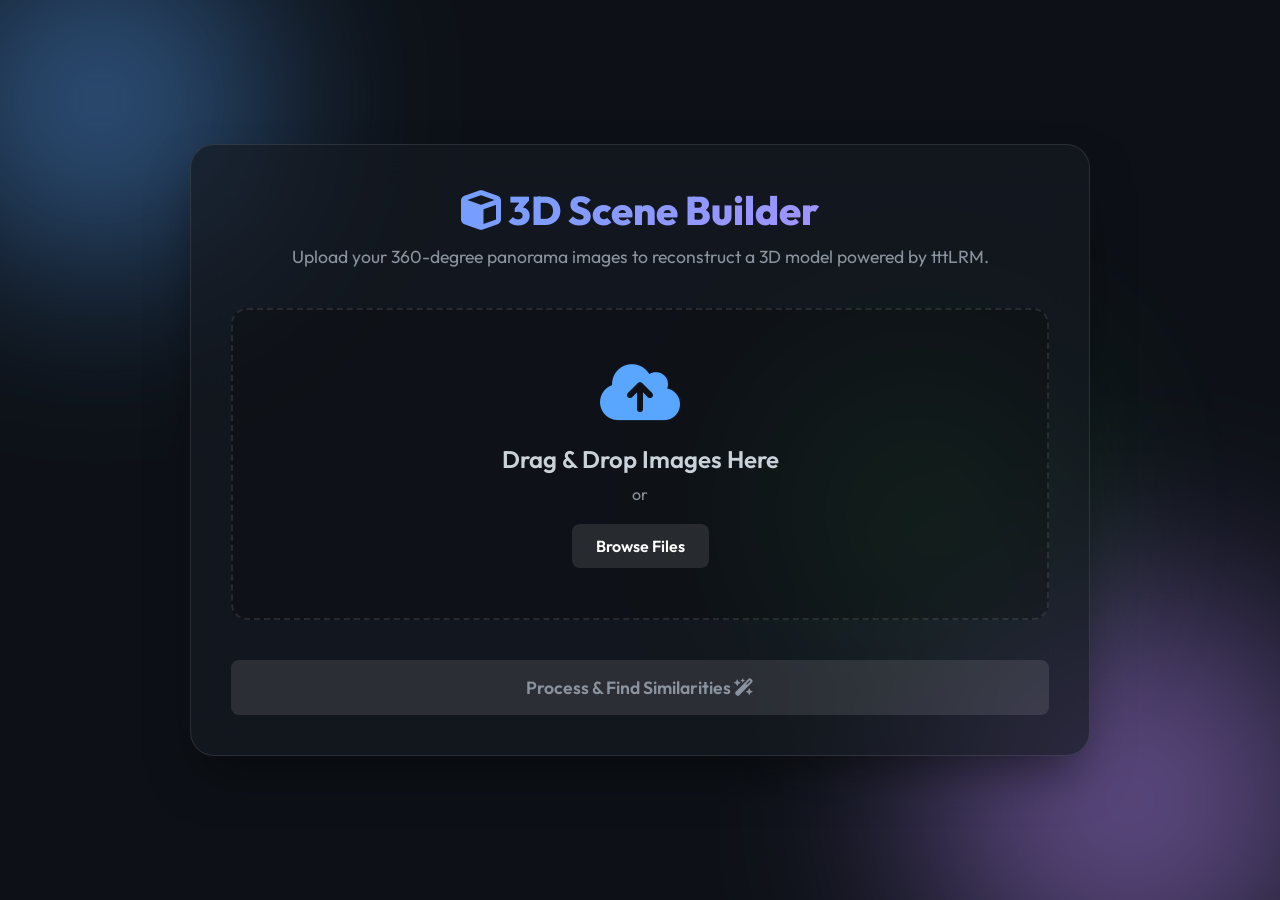
==== standalone.html @ 703097b3 "Add standalone HTML version" ====
<!DOCTYPE html>
<html lang="en">

<head>
    <meta charset="UTF-8">
    <meta name="viewport" content="width=device-width, initial-scale=1.0">
    <title>3D Scene Builder | tttLRM</title>
    <link href="https://fonts.googleapis.com/css2?family=Outfit:wght@300;400;600;800&display=swap" rel="stylesheet">
    <link rel="stylesheet" href="https://cdnjs.cloudflare.com/ajax/libs/font-awesome/6.4.0/css/all.min.css">
    <style>
        :root {
            --bg-color: #0d1117;
            --panel-bg: rgba(22, 27, 34, 0.65);
            --border-color: rgba(255, 255, 255, 0.1);
            --primary: #58a6ff;
            --primary-hover: #3182ce;
            --accent: #bc8cff;
            --text-main: #c9d1d9;
            --text-muted: #8b949e;
            --success: #2ea043;
        }

        * {
            box-sizing: border-box;
            margin: 0;
            padding: 0;
        }

        body {
            font-family: 'Outfit', sans-serif;
            color: var(--text-main);
            background-color: var(--bg-color);
            min-height: 100vh;
            display: flex;
            justify-content: center;
            align-items: center;
            overflow-x: hidden;
            position: relative;
        }

        /* Background Animated Blobs */
        .background-elements {
            position: absolute;
            width: 100vw;
            height: 100vh;
            overflow: hidden;
            z-index: -1;
            top: 0;
            left: 0;
        }

        .blob {
            position: absolute;
            filter: blur(90px);
            opacity: 0.6;
            border-radius: 50%;
            animation: float 20s infinite ease-in-out alternate;
        }

        .blob-1 {
            width: 400px;
            height: 400px;
            background: radial-gradient(circle, var(--primary), transparent);
            top: -100px;
            left: -100px;
            animation-delay: 0s;
        }

        .blob-2 {
            width: 500px;
            height: 500px;
            background: radial-gradient(circle, var(--accent), transparent);
            bottom: -150px;
            right: -100px;
            animation-delay: -5s;
        }

        .blob-3 {
            width: 300px;
            height: 300px;
            background: radial-gradient(circle, #2ea043, transparent);
            top: 40%;
            left: 60%;
            animation-delay: -10s;
        }

        @keyframes float {
            0% {
                transform: translate(0, 0) scale(1);
            }

            100% {
                transform: translate(30px, 50px) scale(1.1);
            }
        }

        /* Glassmorphism Panel */
        .glass-panel {
            background: var(--panel-bg);
            backdrop-filter: blur(20px);
            -webkit-backdrop-filter: blur(20px);
            border: 1px solid var(--border-color);
            border-radius: 24px;
            box-shadow: 0 25px 50px -12px rgba(0, 0, 0, 0.5);
        }

        .container {
            width: 90%;
            max-width: 900px;
            padding: 40px;
            margin: 40px 0;
            position: relative;
            overflow: hidden;
            transition: all 0.5s ease;
        }

        /* Header */
        header {
            text-align: center;
            margin-bottom: 40px;
        }

        header h1 {
            font-size: 2.5rem;
            font-weight: 800;
            background: linear-gradient(135deg, var(--primary), var(--accent));
            -webkit-background-clip: text;
            -webkit-text-fill-color: transparent;
            margin-bottom: 10px;
        }

        header p {
            color: var(--text-muted);
            font-size: 1.1rem;
        }

        /* Upload Section */
        .drop-zone {
            border: 2px dashed var(--border-color);
            border-radius: 16px;
            padding: 50px 20px;
            text-align: center;
            transition: all 0.3s ease;
            background: rgba(0, 0, 0, 0.2);
            margin-bottom: 20px;
            cursor: pointer;
        }

        .drop-zone:hover,
        .drop-zone.dragover {
            border-color: var(--primary);
            background: rgba(88, 166, 255, 0.05);
            transform: translateY(-2px);
        }

        .drop-icon {
            font-size: 4rem;
            color: var(--primary);
            margin-bottom: 20px;
            transition: transform 0.3s ease;
        }

        .drop-zone:hover .drop-icon {
            transform: scale(1.1);
        }

        .drop-zone h2 {
            font-size: 1.5rem;
            margin-bottom: 10px;
            font-weight: 600;
        }

        .drop-zone p {
            color: var(--text-muted);
            margin-bottom: 20px;
        }

        /* Buttons */
        .btn {
            padding: 12px 24px;
            border-radius: 8px;
            border: none;
            font-family: inherit;
            font-weight: 600;
            font-size: 1rem;
            cursor: pointer;
            transition: all 0.3s ease;
        }

        .primary-btn {
            background: var(--border-color);
            color: white;
        }

        .primary-btn:hover {
            background: rgba(255, 255, 255, 0.2);
        }

        .action-btn {
            width: 100%;
            background: linear-gradient(135deg, var(--primary), var(--accent));
            color: white;
            font-size: 1.1rem;
            padding: 16px;
            box-shadow: 0 4px 15px rgba(88, 166, 255, 0.3);
        }

        .action-btn:hover:not(.disabled) {
            transform: translateY(-2px);
            box-shadow: 0 6px 20px rgba(88, 166, 255, 0.4);
        }

        .action-btn.disabled {
            background: var(--border-color);
            color: var(--text-muted);
            cursor: not-allowed;
            box-shadow: none;
        }

        .mega-btn {
            width: 100%;
            background: linear-gradient(135deg, #2ea043, #238636);
            color: white;
            font-size: 1.2rem;
            padding: 18px;
            margin-top: 30px;
            border-radius: 12px;
            box-shadow: 0 4px 15px rgba(46, 160, 67, 0.3);
        }

        .mega-btn:hover {
            transform: scale(1.02);
            box-shadow: 0 8px 25px rgba(46, 160, 67, 0.5);
        }

        /* Selected Files */
        .selected-files {
            display: flex;
            flex-wrap: wrap;
            gap: 10px;
            margin-bottom: 20px;
        }

        .file-badge {
            background: rgba(255, 255, 255, 0.1);
            padding: 6px 12px;
            border-radius: 20px;
            font-size: 0.9rem;
            display: flex;
            align-items: center;
            gap: 8px;
            animation: fadeIn 0.3s ease;
        }

        /* Loading Overlay */
        .loading-overlay {
            position: absolute;
            top: 0;
            left: 0;
            width: 100%;
            height: 100%;
            background: var(--panel-bg);
            backdrop-filter: blur(10px);
            display: flex;
            flex-direction: column;
            justify-content: center;
            align-items: center;
            z-index: 10;
            border-radius: 24px;
        }

        .spinner {
            width: 60px;
            height: 60px;
            border: 4px solid rgba(255, 255, 255, 0.1);
            border-top-color: var(--primary);
            border-radius: 50%;
            animation: spin 1s linear infinite;
            margin-bottom: 20px;
        }

        /* Results Section */
        .results-section {
            animation: slideUp 0.5s ease;
        }

        .results-header {
            text-align: center;
            margin-bottom: 30px;
        }

        .results-header h2 {
            color: var(--primary);
            margin-bottom: 10px;
        }

        .matches-grid {
            display: grid;
            grid-template-columns: 1fr;
            gap: 20px;
            margin-bottom: 20px;
            width: 100%;
        }

        .match-card {
            background: rgba(0, 0, 0, 0.3);
            border-radius: 12px;
            overflow: hidden;
            border: 1px solid var(--border-color);
            display: flex;
            justify-content: center;
            align-items: center;
            padding: 10px;
        }

        .match-card canvas {
            max-width: 100%;
            height: auto;
            border-radius: 8px;
        }

        /* Modal */
        .modal {
            position: fixed;
            top: 0;
            left: 0;
            width: 100vw;
            height: 100vh;
            background: rgba(0, 0, 0, 0.8);
            display: flex;
            justify-content: center;
            align-items: center;
            z-index: 100;
        }

        .modal-content {
            width: 90%;
            max-width: 500px;
            padding: 40px;
            text-align: center;
            position: relative;
            animation: popIn 0.3s cubic-bezier(0.175, 0.885, 0.32, 1.275);
        }

        .warning-icon {
            font-size: 3rem;
            color: #f1e05a;
            margin-bottom: 20px;
        }

        .close-btn {
            position: absolute;
            top: 20px;
            right: 25px;
            font-size: 1.5rem;
            cursor: pointer;
            color: var(--text-muted);
        }

        .close-btn:hover {
            color: white;
        }

        .success-check {
            margin-top: 20px;
            color: var(--success);
            font-weight: 600;
            font-size: 1.2rem;
        }

        .hidden {
            display: none !important;
        }

        /* Animations */
        @keyframes spin {
            100% {
                transform: rotate(360deg);
            }
        }

        @keyframes fadeIn {
            from {
                opacity: 0;
            }

            to {
                opacity: 1;
            }
        }

        @keyframes slideUp {
            from {
                opacity: 0;
                transform: translateY(20px);
            }

            to {
                opacity: 1;
                transform: translateY(0);
            }
        }

        @keyframes popIn {
            from {
                opacity: 0;
                transform: scale(0.9);
            }

            to {
                opacity: 1;
                transform: scale(1);
            }
        }
    </style>
</head>

<body>
    <div class="background-elements">
        <div class="blob blob-1"></div>
        <div class="blob blob-2"></div>
        <div class="blob blob-3"></div>
    </div>

    <div class="container glass-panel">
        <header>
            <h1><i class="fa-solid fa-cube"></i> 3D Scene Builder</h1>
            <p>Upload your 360-degree panorama images to reconstruct a 3D model powered by tttLRM.</p>
        </header>

        <section class="upload-section">
            <div id="drop-zone" class="drop-zone">
                <i class="fa-solid fa-cloud-arrow-up drop-icon"></i>
                <h2>Drag & Drop Images Here</h2>
                <p>or</p>
                <input type="file" id="file-input" multiple accept="image/jpeg, image/png, image/jpg" hidden>
                <button id="browse-btn" class="btn primary-btn">Browse Files</button>
            </div>

            <div id="selected-files" class="selected-files">
                <!-- Selected files will appear here -->
            </div>

            <button id="upload-btn" class="btn action-btn disabled" disabled>
                Process & Find Similarities <i class="fa-solid fa-wand-magic-sparkles"></i>
            </button>
        </section>

        <section id="loading-overlay" class="loading-overlay hidden">
            <div class="spinner"></div>
            <h3>Processing Images</h3>
            <p>Running SIFT Feature Matching...</p>
        </section>

        <section id="results-section" class="results-section hidden">
            <div class="results-header">
                <h2><i class="fa-solid fa-diagram-project"></i> Feature Similarities</h2>
                <p>This visualization shows how the algorithm matches key points between adjacent images to understand
                    3D depth and camera poses (COLMAP Setup).</p>
            </div>

            <div id="matches-grid" class="matches-grid">
                <!-- Canvases will be injected here -->
            </div>

            <div class="generate-action">
                <button id="generate-3d-btn" class="btn mega-btn">
                    <i class="fa-solid fa-vr-cardboard"></i> Generate 3D Model with tttLRM
                </button>
            </div>
        </section>

        <div id="modal" class="modal hidden">
            <div class="modal-content glass-panel">
                <span class="close-btn">&times;</span>
                <i class="fa-solid fa-triangle-exclamation warning-icon"></i>
                <h2>Hardware Limitation</h2>
                <p id="modal-text">The 3D generation is prepared! However, the final tttLRM model strictly requires
                    NVIDIA GPUs to run. As this is running on MacOS, the final 3D inference is mocked for demonstration.
                </p>
                <div class="success-check hidden" id="success-check">
                    <i class="fa-solid fa-check-circle"></i> Pipeline Complete!
                </div>
            </div>
        </div>
    </div>

    <script>
        document.addEventListener('DOMContentLoaded', () => {
            const dropZone = document.getElementById('drop-zone');
            const fileInput = document.getElementById('file-input');
            const browseBtn = document.getElementById('browse-btn');
            const selectedFilesDiv = document.getElementById('selected-files');
            const uploadBtn = document.getElementById('upload-btn');
            const loadingOverlay = document.getElementById('loading-overlay');
            const uploadSection = document.querySelector('.upload-section');
            const resultsSection = document.getElementById('results-section');
            const matchesGrid = document.getElementById('matches-grid');
            const generate3DBtn = document.getElementById('generate-3d-btn');
            const modal = document.getElementById('modal');
            const closeBtn = document.querySelector('.close-btn');
            const successCheck = document.getElementById('success-check');

            let currentFiles = [];

            // Drag and Drop Events
            ['dragenter', 'dragover', 'dragleave', 'drop'].forEach(eventName => {
                dropZone.addEventListener(eventName, preventDefaults, false);
            });

            function preventDefaults(e) {
                e.preventDefault();
                e.stopPropagation();
            }

            ['dragenter', 'dragover'].forEach(eventName => {
                dropZone.addEventListener(eventName, () => dropZone.classList.add('dragover'), false);
            });

            ['dragleave', 'drop'].forEach(eventName => {
                dropZone.addEventListener(eventName, () => dropZone.classList.remove('dragover'), false);
            });

            dropZone.addEventListener('drop', handleDrop, false);

            function handleDrop(e) {
                const dt = e.dataTransfer;
                const files = dt.files;
                handleFiles(files);
            }

            // Browse Button
            browseBtn.addEventListener('click', (e) => {
                e.preventDefault();
                fileInput.click();
            });

            fileInput.addEventListener('change', function () {
                handleFiles(this.files);
            });

            // Process Files
            function handleFiles(files) {
                const newFiles = Array.from(files).filter(file => file.type.startsWith('image/'));
                if (newFiles.length === 0) return;

                currentFiles = [...currentFiles, ...newFiles];
                updateFileDisplay();

                if (currentFiles.length >= 2) {
                    uploadBtn.disabled = false;
                    uploadBtn.classList.remove('disabled');
                }
            }

            function updateFileDisplay() {
                selectedFilesDiv.innerHTML = '';
                currentFiles.forEach((file, index) => {
                    const badge = document.createElement('div');
                    badge.className = 'file-badge';
                    badge.innerHTML = `
                        <i class="fa-solid fa-image"></i>
                        <span style="max-width: 150px; overflow: hidden; text-overflow: ellipsis; white-space: nowrap;">${file.name}</span>
                        <i class="fa-solid fa-xmark remove-file" data-index="${index}" style="cursor:pointer; margin-left:5px;"></i>
                    `;
                    selectedFilesDiv.appendChild(badge);
                });

                // Add remove handlers
                document.querySelectorAll('.remove-file').forEach(btn => {
                    btn.addEventListener('click', function () {
                        const idx = parseInt(this.getAttribute('data-index'));
                        currentFiles.splice(idx, 1);
                        updateFileDisplay();
                        if (currentFiles.length < 2) {
                            uploadBtn.disabled = true;
                            uploadBtn.classList.add('disabled');
                        }
                    });
                });
            }

            // Function to load file as Image
            const loadImage = (file) => new Promise((resolve, reject) => {
                const reader = new FileReader();
                reader.onload = (e) => {
                    const img = new Image();
                    img.onload = () => resolve(img);
                    img.onerror = reject;
                    img.src = e.target.result;
                };
                reader.onerror = reject;
                reader.readAsDataURL(file);
            });

            // Simulate "Upload & Processing" fully offline within Browser
            uploadBtn.addEventListener('click', async () => {
                if (currentFiles.length < 2) return;

                loadingOverlay.classList.remove('hidden');

                // Simulate processing delay
                await new Promise(r => setTimeout(r, 2000));

                try {
                    // Preload all images
                    const loadedImages = [];
                    for (let file of currentFiles) {
                        loadedImages.push(await loadImage(file));
                    }

                    // Render mock matches
                    renderMatchesOffline(loadedImages);

                    // Switch views
                    loadingOverlay.classList.add('hidden');
                    uploadSection.classList.add('hidden');
                    resultsSection.classList.remove('hidden');

                    // Force container to resize appropriately
                    document.querySelector('.container').style.maxWidth = '1000px';

                } catch (error) {
                    console.error('Error:', error);
                    alert('Failed to process images.');
                    loadingOverlay.classList.add('hidden');
                }
            });

            // Creates an OpenCV SIFT-like view by stitching two images side by side 
            // and drawing lines between random points with similar Y-coordinates
            function renderMatchesOffline(images) {
                matchesGrid.innerHTML = '';

                for (let i = 0; i < images.length - 1; i++) {
                    const img1 = images[i];
                    const img2 = images[i + 1];

                    const card = document.createElement('div');
                    card.className = 'match-card';

                    const canvas = document.createElement('canvas');
                    const ctx = canvas.getContext('2d');

                    // Standardize height
                    const targetHeight = 400;
                    const w1 = (img1.width / img1.height) * targetHeight;
                    const w2 = (img2.width / img2.height) * targetHeight;

                    canvas.width = w1 + w2;
                    canvas.height = targetHeight;

                    // Draw images Side by side
                    ctx.drawImage(img1, 0, 0, w1, targetHeight);
                    ctx.drawImage(img2, w1, 0, w2, targetHeight);

                    // Draw mocked SIFT feature match lines
                    const numLines = 30;
                    for (let j = 0; j < numLines; j++) {
                        // Pick a random Y
                        const baseY = Math.random() * targetHeight;
                        // Pick X in image 1
                        const x1 = Math.random() * w1;
                        // Pick X in image 2 
                        const x2 = w1 + Math.random() * w2;

                        // Y coordinate might shift slightly in the second image in a real panoroma match
                        const y1 = baseY + (Math.random() * 20 - 10);
                        const y2 = baseY + (Math.random() * 20 - 10);

                        // Random vibrant color line
                        const hue = Math.floor(Math.random() * 360);
                        ctx.strokeStyle = \`hsla(\${hue}, 100%, 60%, 0.7)\`;
                        ctx.lineWidth = 1.5;

                        // Draw line
                        ctx.beginPath();
                        ctx.moveTo(x1, y1);
                        ctx.lineTo(x2, y2);
                        ctx.stroke();

                        // Draw keypoints (circles)
                        ctx.fillStyle = \`hsla(\${hue}, 100%, 70%, 0.9)\`;
                        ctx.beginPath();
                        ctx.arc(x1, y1, 3, 0, 2 * Math.PI);
                        ctx.fill();
                        
                        ctx.beginPath();
                        ctx.arc(x2, y2, 3, 0, 2 * Math.PI);
                        ctx.fill();
                    }

                    card.appendChild(canvas);
                    matchesGrid.appendChild(card);
                }
            }

            // Generate 3D Model Output Modal
            generate3DBtn.addEventListener('click', async () => {
                generate3DBtn.innerHTML = '<div class="spinner" style="width:20px; height:20px; border-width:2px; display:inline-block; margin:0 10px -5px 0;"></div> Preparing Model...';
                generate3DBtn.disabled = true;

                // Simulate delay
                setTimeout(() => {
                    modal.classList.remove('hidden');
                    successCheck.classList.remove('hidden');
                    generate3DBtn.innerHTML = '<i class="fa-solid fa-vr-cardboard"></i> Generate 3D Model with tttLRM';
                    generate3DBtn.disabled = false;
                }, 1500);
            });

            // Close Modal
            closeBtn.addEventListener('click', () => {
                modal.classList.add('hidden');
            });

            window.addEventListener('click', (e) => {
                if (e.target === modal) {
                    modal.classList.add('hidden');
                }
            });
        });
    </script>
</body>

</html>
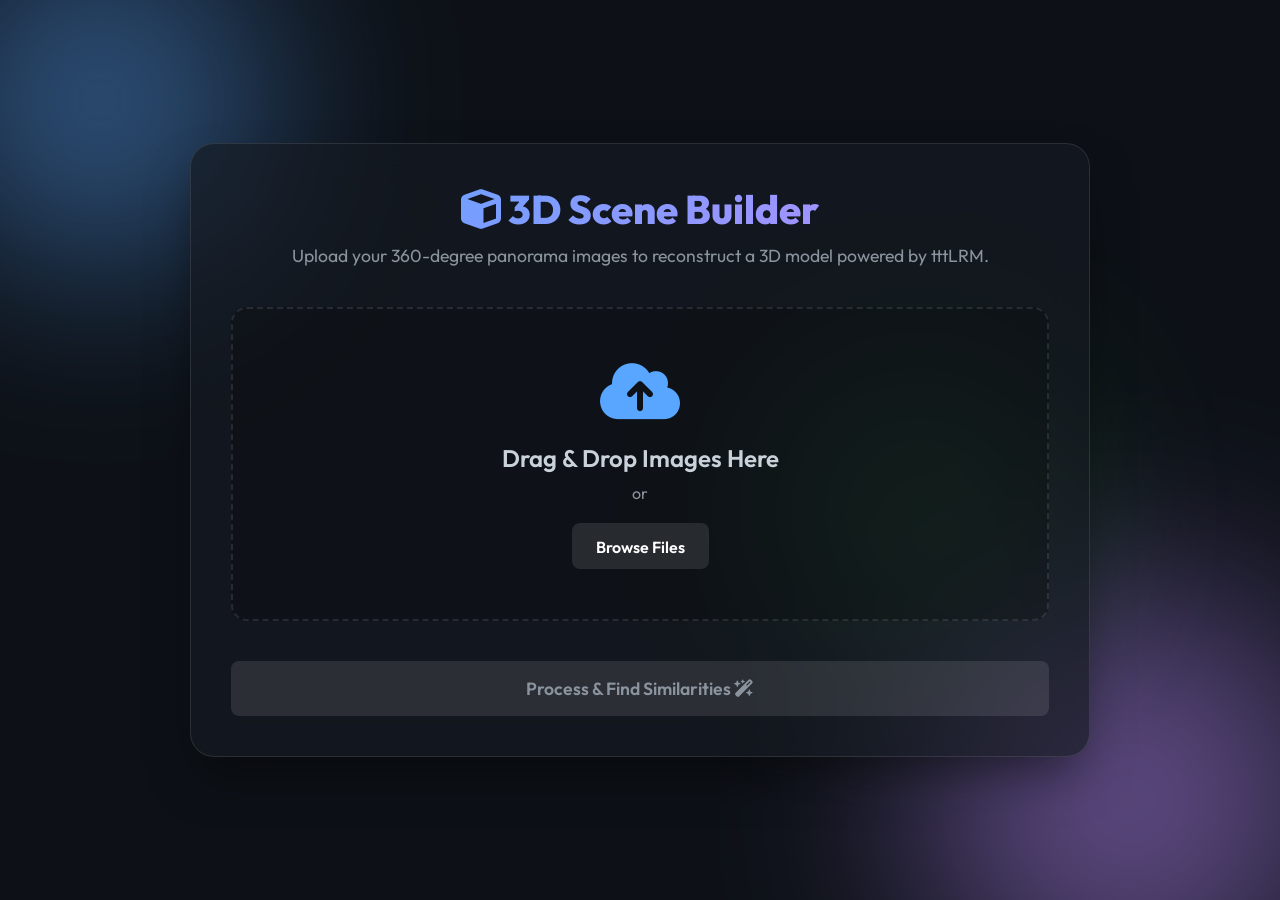
==== commit 43672f45: "Fix file picker click bug in htmlpreview by using label and fix JS syntax" ====
--- a/standalone.html
+++ b/standalone.html
@@ -433,8 +433,10 @@
                 <i class="fa-solid fa-cloud-arrow-up drop-icon"></i>
                 <h2>Drag & Drop Images Here</h2>
                 <p>or</p>
-                <input type="file" id="file-input" multiple accept="image/jpeg, image/png, image/jpg" hidden>
-                <button id="browse-btn" class="btn primary-btn">Browse Files</button>
+                <input type="file" id="file-input" multiple accept="image/jpeg, image/png, image/jpg"
+                    style="display: none;">
+                <label for="file-input" id="browse-btn" class="btn primary-btn"
+                    style="display: inline-block; cursor: pointer; padding-top: 14px;">Browse Files</label>
             </div>
 
             <div id="selected-files" class="selected-files">
@@ -529,11 +531,8 @@
                 handleFiles(files);
             }
 
-            // Browse Button
-            browseBtn.addEventListener('click', (e) => {
-                e.preventDefault();
-                fileInput.click();
-            });
+            // Browse Button Native Label utilized instead to prevent iframe blocking.
+
 
             fileInput.addEventListener('change', function () {
                 handleFiles(this.files);
@@ -670,7 +669,7 @@
 
                         // Random vibrant color line
                         const hue = Math.floor(Math.random() * 360);
-                        ctx.strokeStyle = \`hsla(\${hue}, 100%, 60%, 0.7)\`;
+                        ctx.strokeStyle = `hsla(${hue}, 100%, 60%, 0.7)`;
                         ctx.lineWidth = 1.5;
 
                         // Draw line
@@ -680,11 +679,11 @@
                         ctx.stroke();
 
                         // Draw keypoints (circles)
-                        ctx.fillStyle = \`hsla(\${hue}, 100%, 70%, 0.9)\`;
+                        ctx.fillStyle = `hsla(${hue}, 100%, 70%, 0.9)`;
                         ctx.beginPath();
                         ctx.arc(x1, y1, 3, 0, 2 * Math.PI);
                         ctx.fill();
-                        
+
                         ctx.beginPath();
                         ctx.arc(x2, y2, 3, 0, 2 * Math.PI);
                         ctx.fill();
